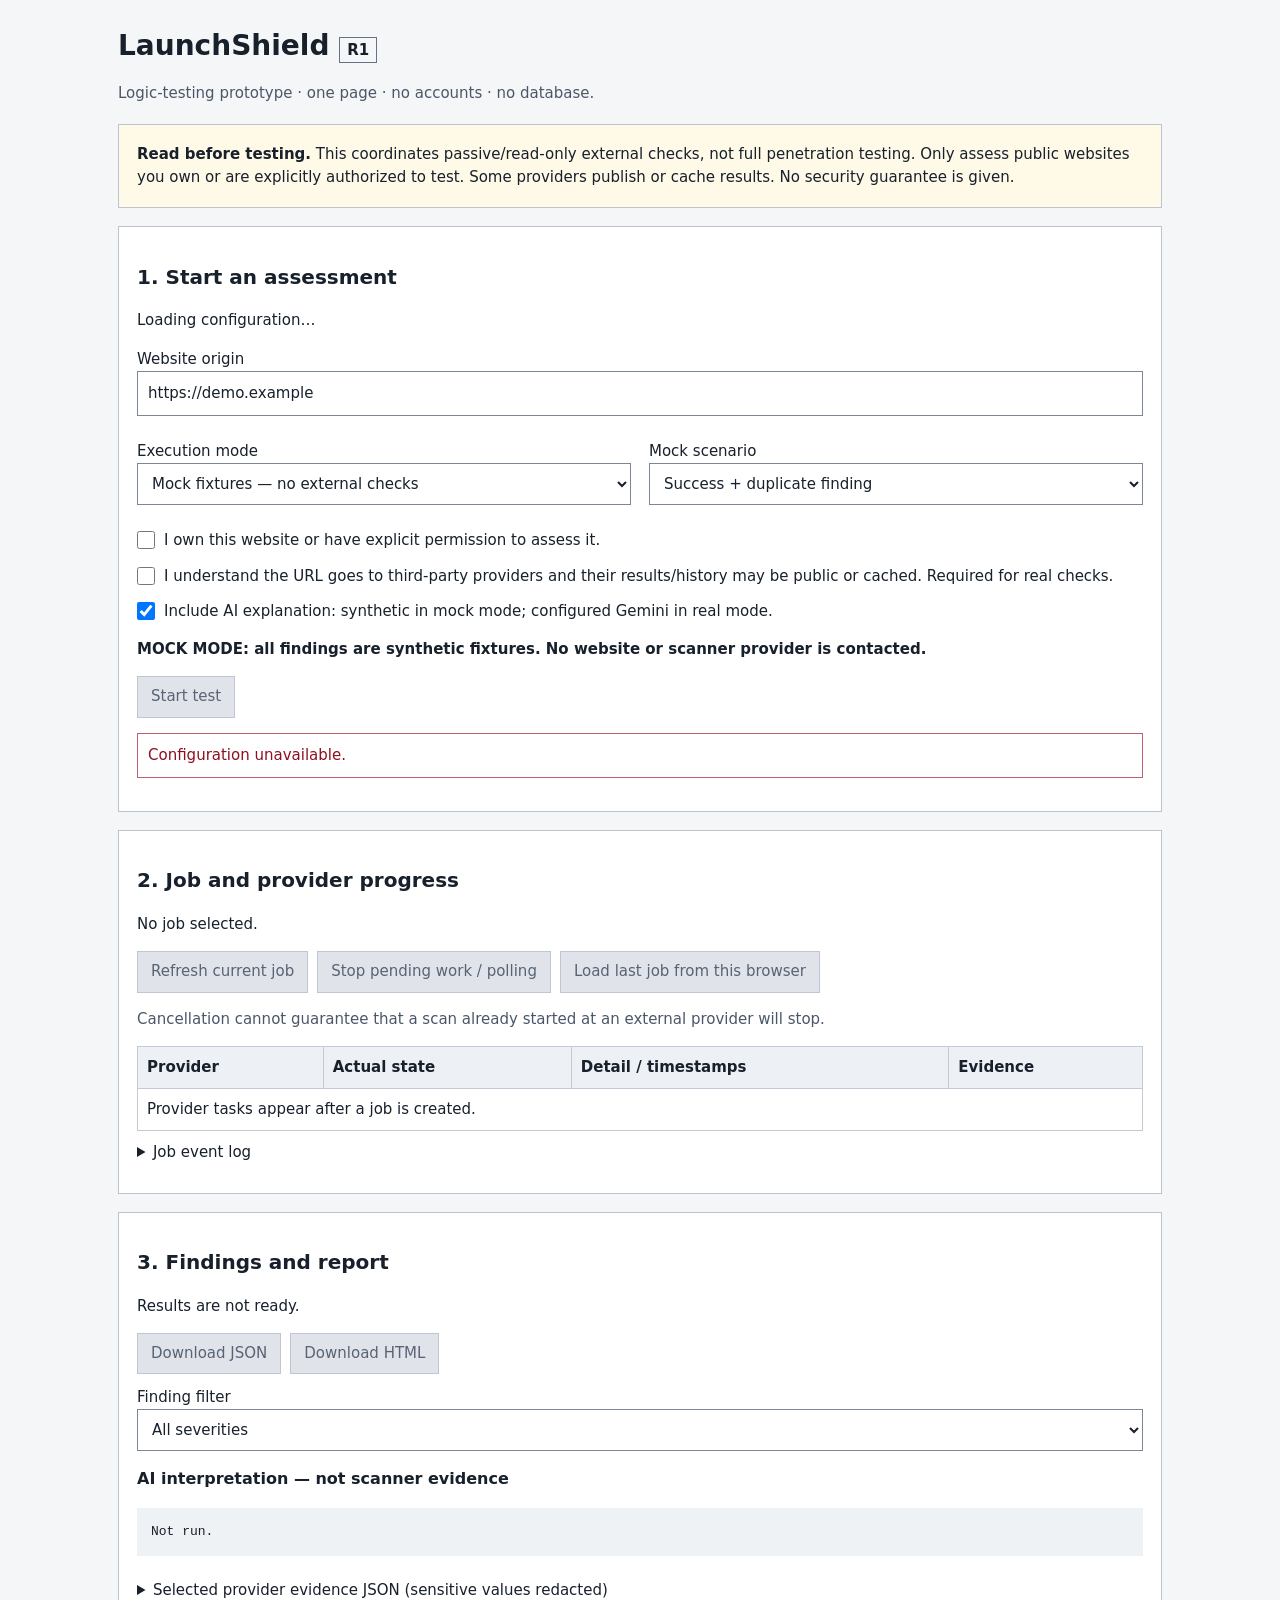
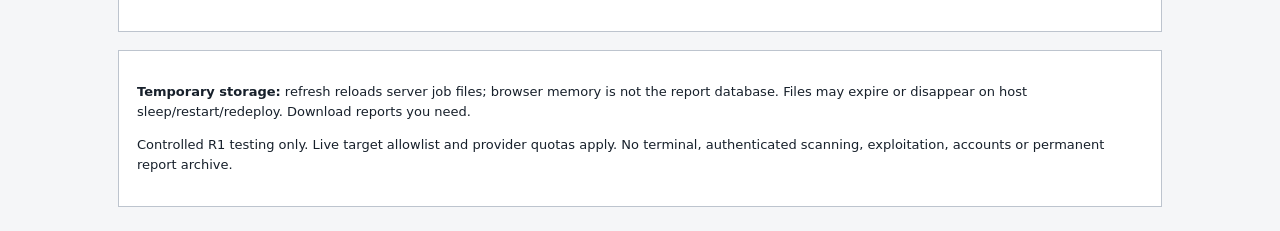
==== static/index.html @ 010e1798 "feat: LaunchShield R1 logic prototype and verified tests" ====
<!doctype html>
<html lang="en"><head><meta charset="utf-8"><meta name="viewport" content="width=device-width,initial-scale=1"><meta name="robots" content="noindex,nofollow"><title>LaunchShield R1 — Logic testing</title><link rel="icon" href="/static/favicon.svg" type="image/svg+xml"><link rel="stylesheet" href="/static/style.css"><script src="/static/main.js" defer></script></head>
<body><main>
<header><h1>LaunchShield <small>R1</small></h1><p>Logic-testing prototype · one page · no accounts · no database.</p></header>
<aside><strong>Read before testing.</strong> This coordinates passive/read-only external checks, not full penetration testing. Only assess public websites you own or are explicitly authorized to test. Some providers publish or cache results. No security guarantee is given.</aside>
<section aria-labelledby="new-title"><h2 id="new-title">1. Start an assessment</h2>
<p id="configuration" role="status">Loading configuration…</p>
<form id="scan-form"><label>Website origin<input name="target" id="target" type="url" value="https://demo.example" maxlength="2048" required autocomplete="off"></label>
<div class="row"><label>Execution mode<select name="mode" id="mode"><option value="mock">Mock fixtures — no external checks</option><option value="live">Real external providers — allowlisted targets only</option></select></label><label id="scenario-field">Mock scenario<select name="scenario" id="scenario"><option value="success">Success + duplicate finding</option><option value="partial_failure">One provider unavailable</option><option value="rate_limited">429 / quota limit</option><option value="malformed">Changed / malformed schema</option><option value="timeout">Provider timeout</option><option value="osv_skip">OSV not applicable</option><option value="ai_failure">AI failure; report still works</option><option value="stale_cache">Stale cached provider result</option></select></label></div>
<label class="check"><input type="checkbox" id="authorized" required>I own this website or have explicit permission to assess it.</label>
<label class="check"><input type="checkbox" id="disclosure">I understand the URL goes to third-party providers and their results/history may be public or cached. Required for real checks.</label>
<label class="check"><input type="checkbox" id="ai" checked>Include AI explanation: synthetic in mock mode; configured Gemini in real mode.</label>
<p id="mode-note">MOCK MODE: all findings are synthetic fixtures. No website or scanner provider is contacted.</p>
<button type="submit" id="start" disabled>Start test</button><span id="submit-status" role="status"></span><p id="error" role="alert" hidden></p></form></section>
<section aria-labelledby="progress-title"><h2 id="progress-title">2. Job and provider progress</h2><p id="job-summary">No job selected.</p><div class="actions"><button id="refresh" disabled>Refresh current job</button><button id="cancel" disabled>Stop pending work / polling</button><button id="resume" disabled>Load last job from this browser</button></div><p class="muted">Cancellation cannot guarantee that a scan already started at an external provider will stop.</p>
<div class="table-wrap" tabindex="0" role="region" aria-label="Provider progress table"><table><thead><tr><th>Provider</th><th>Actual state</th><th>Detail / timestamps</th><th>Evidence</th></tr></thead><tbody id="providers"><tr><td colspan="4">Provider tasks appear after a job is created.</td></tr></tbody></table></div>
<details><summary>Job event log</summary><pre id="events">No events yet.</pre></details></section>
<section aria-labelledby="results-title"><h2 id="results-title">3. Findings and report</h2><p id="result-summary">Results are not ready.</p><div class="actions"><button id="json" disabled>Download JSON</button><button id="html" disabled>Download HTML</button></div>
<label>Finding filter<select id="severity"><option value="all">All severities</option><option value="critical">Critical</option><option value="high">High</option><option value="medium">Medium</option><option value="low">Low</option><option value="info">Informational</option><option value="unknown">Unknown / not graded</option></select></label>
<div id="findings"></div><h3>AI interpretation — not scanner evidence</h3><pre id="ai-result">Not run.</pre>
<details><summary>Selected provider evidence JSON (sensitive values redacted)</summary><pre id="evidence">Select an available provider artifact above.</pre></details></section>
<footer><p><strong>Temporary storage:</strong> refresh reloads server job files; browser memory is not the report database. Files may expire or disappear on host sleep/restart/redeploy. Download reports you need.</p><p>Controlled R1 testing only. Live target allowlist and provider quotas apply. No terminal, authenticated scanning, exploitation, accounts or permanent report archive.</p></footer>
</main></body></html>
---- static/style.css ----
*{box-sizing:border-box}body{font:15px/1.55 system-ui,sans-serif;margin:0;background:#f5f6f8;color:#17202b}main{max-width:1080px;margin:24px auto;padding:0 18px}h1{font-size:28px;margin-bottom:4px}h1 small{font-size:15px;border:1px solid #687385;padding:3px 7px}h2{font-size:20px}h3{font-size:16px}header p,.muted{color:#4b5768}aside,section,footer{border:1px solid #bdc4ce;background:white;padding:18px;margin:18px 0}aside{background:#fff9e8}label{display:block;margin:12px 0}input[type=url],select{display:block;width:100%;padding:10px;border:1px solid #7b8697;background:white;color:#17202b;font:inherit}input[type=checkbox]{width:18px;height:18px;flex:none;margin:2px 9px 0 0}.check{display:flex;align-items:flex-start}.row{display:grid;grid-template-columns:1fr 1fr;gap:18px}.actions{display:flex;gap:9px;flex-wrap:wrap;margin:12px 0}button{font:inherit;min-height:40px;padding:8px 13px;background:#173a6b;color:white;border:1px solid #173a6b;cursor:pointer}button:disabled{cursor:not-allowed;background:#e0e4ea;color:#586374;border-color:#bec6d1}button:focus-visible,input:focus-visible,select:focus-visible,summary:focus-visible,.table-wrap:focus-visible{outline:3px solid #2d70cc;outline-offset:3px}.table-wrap{overflow:auto}table{width:100%;border-collapse:collapse;min-width:610px}td,th{border:1px solid #c3cad3;padding:9px;text-align:left;vertical-align:top}th{background:#edf0f4}td:nth-child(3){max-width:490px;overflow-wrap:anywhere}pre{background:#eff2f5;padding:14px;white-space:pre-wrap;overflow-wrap:anywhere;font-size:13px;max-height:520px;overflow:auto}summary{cursor:pointer;padding:10px 0}#error{color:#8d1020;border:1px solid #bd6170;padding:10px}#mode-note{font-weight:600}#submit-status{margin-left:12px}.finding{border-top:1px solid #bdc4ce;padding:13px 0}.finding p{overflow-wrap:anywhere}footer{font-size:13px}#job-summary,#configuration{overflow-wrap:anywhere}[hidden]{display:none!important}@media(max-width:650px){main{padding:0 10px;margin-top:16px}section,aside,footer{padding:13px}.row{grid-template-columns:1fr;gap:0}h1{font-size:25px}button{min-height:44px}input,select{font-size:16px}}
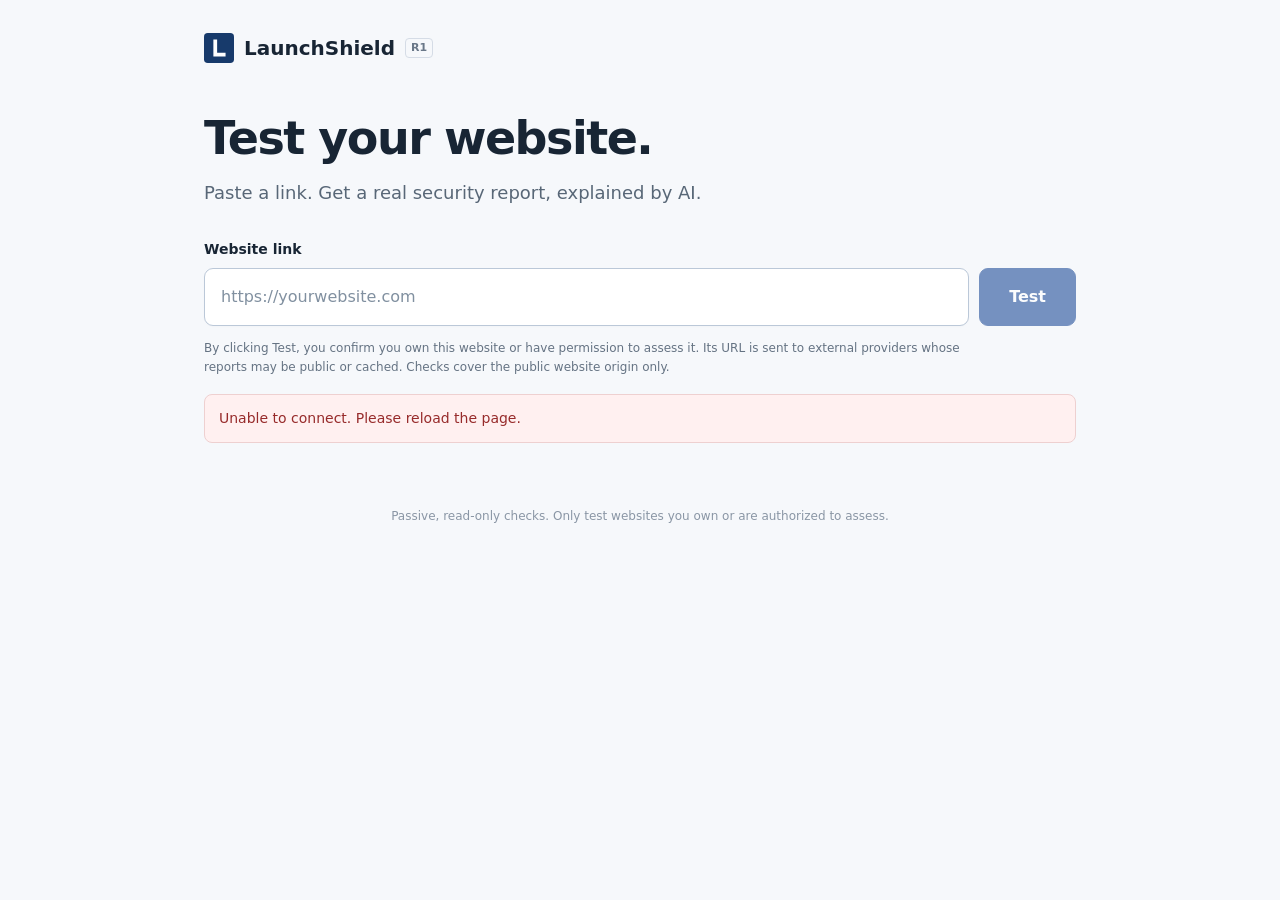
==== commit 9f74ea1a: "fix: one-link real-only testing and automatic AI report cards" ====
--- a/static/index.html
+++ b/static/index.html
@@ -1,23 +1,49 @@
 <!doctype html>
-<html lang="en"><head><meta charset="utf-8"><meta name="viewport" content="width=device-width,initial-scale=1"><meta name="robots" content="noindex,nofollow"><title>LaunchShield R1 — Logic testing</title><link rel="icon" href="/static/favicon.svg" type="image/svg+xml"><link rel="stylesheet" href="/static/style.css"><script src="/static/main.js" defer></script></head>
-<body><main>
-<header><h1>LaunchShield <small>R1</small></h1><p>Logic-testing prototype · one page · no accounts · no database.</p></header>
-<aside><strong>Read before testing.</strong> This coordinates passive/read-only external checks, not full penetration testing. Only assess public websites you own or are explicitly authorized to test. Some providers publish or cache results. No security guarantee is given.</aside>
-<section aria-labelledby="new-title"><h2 id="new-title">1. Start an assessment</h2>
-<p id="configuration" role="status">Loading configuration…</p>
-<form id="scan-form"><label>Website origin<input name="target" id="target" type="url" value="https://demo.example" maxlength="2048" required autocomplete="off"></label>
-<div class="row"><label>Execution mode<select name="mode" id="mode"><option value="mock">Mock fixtures — no external checks</option><option value="live">Real external providers — allowlisted targets only</option></select></label><label id="scenario-field">Mock scenario<select name="scenario" id="scenario"><option value="success">Success + duplicate finding</option><option value="partial_failure">One provider unavailable</option><option value="rate_limited">429 / quota limit</option><option value="malformed">Changed / malformed schema</option><option value="timeout">Provider timeout</option><option value="osv_skip">OSV not applicable</option><option value="ai_failure">AI failure; report still works</option><option value="stale_cache">Stale cached provider result</option></select></label></div>
-<label class="check"><input type="checkbox" id="authorized" required>I own this website or have explicit permission to assess it.</label>
-<label class="check"><input type="checkbox" id="disclosure">I understand the URL goes to third-party providers and their results/history may be public or cached. Required for real checks.</label>
-<label class="check"><input type="checkbox" id="ai" checked>Include AI explanation: synthetic in mock mode; configured Gemini in real mode.</label>
-<p id="mode-note">MOCK MODE: all findings are synthetic fixtures. No website or scanner provider is contacted.</p>
-<button type="submit" id="start" disabled>Start test</button><span id="submit-status" role="status"></span><p id="error" role="alert" hidden></p></form></section>
-<section aria-labelledby="progress-title"><h2 id="progress-title">2. Job and provider progress</h2><p id="job-summary">No job selected.</p><div class="actions"><button id="refresh" disabled>Refresh current job</button><button id="cancel" disabled>Stop pending work / polling</button><button id="resume" disabled>Load last job from this browser</button></div><p class="muted">Cancellation cannot guarantee that a scan already started at an external provider will stop.</p>
-<div class="table-wrap" tabindex="0" role="region" aria-label="Provider progress table"><table><thead><tr><th>Provider</th><th>Actual state</th><th>Detail / timestamps</th><th>Evidence</th></tr></thead><tbody id="providers"><tr><td colspan="4">Provider tasks appear after a job is created.</td></tr></tbody></table></div>
-<details><summary>Job event log</summary><pre id="events">No events yet.</pre></details></section>
-<section aria-labelledby="results-title"><h2 id="results-title">3. Findings and report</h2><p id="result-summary">Results are not ready.</p><div class="actions"><button id="json" disabled>Download JSON</button><button id="html" disabled>Download HTML</button></div>
-<label>Finding filter<select id="severity"><option value="all">All severities</option><option value="critical">Critical</option><option value="high">High</option><option value="medium">Medium</option><option value="low">Low</option><option value="info">Informational</option><option value="unknown">Unknown / not graded</option></select></label>
-<div id="findings"></div><h3>AI interpretation — not scanner evidence</h3><pre id="ai-result">Not run.</pre>
-<details><summary>Selected provider evidence JSON (sensitive values redacted)</summary><pre id="evidence">Select an available provider artifact above.</pre></details></section>
-<footer><p><strong>Temporary storage:</strong> refresh reloads server job files; browser memory is not the report database. Files may expire or disappear on host sleep/restart/redeploy. Download reports you need.</p><p>Controlled R1 testing only. Live target allowlist and provider quotas apply. No terminal, authenticated scanning, exploitation, accounts or permanent report archive.</p></footer>
-</main></body></html>
+<html lang="en">
+<head>
+  <meta charset="utf-8"><meta name="viewport" content="width=device-width,initial-scale=1">
+  <meta name="robots" content="noindex,nofollow">
+  <title>LaunchShield — Test your website</title>
+  <link rel="icon" href="/static/favicon.svg" type="image/svg+xml">
+  <link rel="stylesheet" href="/static/style.css">
+  <script src="/static/main.js" defer></script>
+</head>
+<body>
+<main class="app">
+  <header class="brand"><img src="/static/favicon.svg" width="30" height="30" alt=""><span>LaunchShield</span><small>R1</small></header>
+  <section class="intro" aria-labelledby="page-title">
+    <h1 id="page-title">Test your website.</h1>
+    <p class="subtitle">Paste a link. Get a real security report, explained by AI.</p>
+    <form id="test-form">
+      <label for="website">Website link</label>
+      <div class="input-row">
+        <input id="website" name="website" type="text" inputmode="url" autocomplete="url" spellcheck="false" autocapitalize="none" placeholder="https://yourwebsite.com" maxlength="2048" required aria-describedby="permission-note">
+        <button id="test-button" type="submit" disabled>Test</button>
+      </div>
+      <p id="permission-note" class="consent">By clicking Test, you confirm you own this website or have permission to assess it. Its URL is sent to external providers whose reports may be public or cached. Checks cover the public website origin only.</p>
+      <p id="form-error" class="form-error" role="alert" hidden></p>
+    </form>
+  </section>
+
+  <section id="progress" class="card progress" aria-live="polite" aria-atomic="true" hidden>
+    <span class="spinner" aria-hidden="true"></span>
+    <div><h2 id="progress-title">Checking your website…</h2><p id="progress-message">Your report will appear here automatically.</p></div>
+  </section>
+
+  <section id="report" class="report" aria-labelledby="report-title" hidden>
+    <header class="report-heading"><div><p class="eyebrow">YOUR REPORT</p><h2 id="report-title">Website security report</h2><p id="report-website" class="report-website"></p></div><span id="report-status" class="status-tag"></span></header>
+    <article class="card overview">
+      <h3 id="overview-title">AI overview</h3>
+      <div id="overview-text"></div>
+      <div class="report-facts"><div><strong id="finding-count">0</strong><span>reported signals</span></div><div><strong id="check-count">0 / 4</strong><span>website reports received</span></div></div>
+    </article>
+    <p id="coverage-note" class="notice" hidden></p>
+    <div id="finding-cards" class="finding-cards"></div>
+    <details class="card coverage-details"><summary>What was checked</summary><ul id="coverage-list"></ul><p class="small muted">Provider observations and AI explanations can be incomplete or wrong. Verify a finding before changing your website. No penetration testing or security guarantee is provided.</p></details>
+    <div class="report-actions"><button id="download-report" class="secondary" type="button">Download report</button><button id="download-json" class="text-button" type="button">Download JSON</button></div>
+    <p class="small muted report-storage">Reports are temporary. Download a copy to keep it.</p>
+  </section>
+  <footer>Passive, read-only checks. Only test websites you own or are authorized to assess.</footer>
+</main>
+</body>
+</html>
--- a/static/style.css
+++ b/static/style.css
@@ -1 +1 @@
-*{box-sizing:border-box}body{font:15px/1.55 system-ui,sans-serif;margin:0;background:#f5f6f8;color:#17202b}main{max-width:1080px;margin:24px auto;padding:0 18px}h1{font-size:28px;margin-bottom:4px}h1 small{font-size:15px;border:1px solid #687385;padding:3px 7px}h2{font-size:20px}h3{font-size:16px}header p,.muted{color:#4b5768}aside,section,footer{border:1px solid #bdc4ce;background:white;padding:18px;margin:18px 0}aside{background:#fff9e8}label{display:block;margin:12px 0}input[type=url],select{display:block;width:100%;padding:10px;border:1px solid #7b8697;background:white;color:#17202b;font:inherit}input[type=checkbox]{width:18px;height:18px;flex:none;margin:2px 9px 0 0}.check{display:flex;align-items:flex-start}.row{display:grid;grid-template-columns:1fr 1fr;gap:18px}.actions{display:flex;gap:9px;flex-wrap:wrap;margin:12px 0}button{font:inherit;min-height:40px;padding:8px 13px;background:#173a6b;color:white;border:1px solid #173a6b;cursor:pointer}button:disabled{cursor:not-allowed;background:#e0e4ea;color:#586374;border-color:#bec6d1}button:focus-visible,input:focus-visible,select:focus-visible,summary:focus-visible,.table-wrap:focus-visible{outline:3px solid #2d70cc;outline-offset:3px}.table-wrap{overflow:auto}table{width:100%;border-collapse:collapse;min-width:610px}td,th{border:1px solid #c3cad3;padding:9px;text-align:left;vertical-align:top}th{background:#edf0f4}td:nth-child(3){max-width:490px;overflow-wrap:anywhere}pre{background:#eff2f5;padding:14px;white-space:pre-wrap;overflow-wrap:anywhere;font-size:13px;max-height:520px;overflow:auto}summary{cursor:pointer;padding:10px 0}#error{color:#8d1020;border:1px solid #bd6170;padding:10px}#mode-note{font-weight:600}#submit-status{margin-left:12px}.finding{border-top:1px solid #bdc4ce;padding:13px 0}.finding p{overflow-wrap:anywhere}footer{font-size:13px}#job-summary,#configuration{overflow-wrap:anywhere}[hidden]{display:none!important}@media(max-width:650px){main{padding:0 10px;margin-top:16px}section,aside,footer{padding:13px}.row{grid-template-columns:1fr;gap:0}h1{font-size:25px}button{min-height:44px}input,select{font-size:16px}}
+*{box-sizing:border-box}body{margin:0;background:#f6f8fb;color:#182534;font:16px/1.6 system-ui,-apple-system,BlinkMacSystemFont,"Segoe UI",sans-serif;overflow-wrap:anywhere}.app{width:min(100%,920px);margin:0 auto;padding:32px 24px 24px}.brand{display:flex;align-items:center;gap:10px;font-size:20px;font-weight:750}.brand img{display:block}.brand small{font-size:11px;color:#697788;border:1px solid #d5dce6;border-radius:4px;padding:0 5px;font-weight:600}.intro{padding:48px 0 28px}h1,h2,h3,p{margin-top:0}h1{font-size:clamp(32px,5vw,46px);line-height:1.15;letter-spacing:-1.5px;margin-bottom:14px}.subtitle{color:#586777;font-size:18px;margin-bottom:30px}label{display:block;font-size:14px;font-weight:650;margin-bottom:8px}.input-row{display:flex;gap:10px}input{width:100%;min-width:0;border:1px solid #bbc8d8;border-radius:9px;background:#fff;padding:15px 16px;font:inherit;color:inherit;box-shadow:0 1px 2px #162c4605}input::placeholder{color:#8190a0}button{font:inherit;font-weight:650;border:1px solid #214e99;background:#214e99;color:#fff;border-radius:9px;padding:13px 29px;cursor:pointer;min-height:52px;white-space:nowrap}button:hover:not(:disabled){background:#183c79;border-color:#183c79}button:disabled{opacity:.6;cursor:wait}input:disabled{background:#f0f3f7;color:#4e5c6c}input:focus-visible,button:focus-visible,summary:focus-visible{outline:3px solid #a6c4f2;outline-offset:3px}.consent{font-size:12px;line-height:1.65;color:#657383;max-width:760px;margin:13px 0 0}.form-error{color:#972b2b;background:#fff0f0;border:1px solid #eed0d0;border-radius:8px;padding:12px 14px;margin:16px 0 0;font-size:14px}.card{background:#fff;border:1px solid #dce3ed;border-radius:12px;padding:25px;box-shadow:0 2px 6px #24394f03}.progress{display:flex;align-items:center;gap:18px;margin:3px 0 22px}.progress h2{font-size:17px;letter-spacing:0;margin:0 0 3px}.progress p{font-size:14px;color:#657383;margin:0}.spinner{display:block;flex-shrink:0;width:25px;height:25px;border:3px solid #dce6f4;border-top-color:#214e99;border-radius:50%;animation:spin 1s linear infinite}@keyframes spin{to{transform:rotate(360deg)}}.report{margin-top:12px}.report-heading{display:flex;justify-content:space-between;align-items:flex-start;gap:16px;margin:12px 0 20px}.eyebrow{font-size:11px;letter-spacing:1.5px;font-weight:750;color:#64748b;margin-bottom:5px}.report-heading h2{font-size:25px;line-height:1.25;letter-spacing:-.6px;margin-bottom:8px}.report-website{font-size:14px;color:#657383;margin-bottom:0}.status-tag{font-size:12px;font-weight:650;color:#435e6d;background:#edf3f6;border:1px solid #d9e4e9;border-radius:20px;padding:5px 11px;flex-shrink:0}.status-tag.limited{color:#885b18;background:#fff6e7;border-color:#eedcb7}.overview h3{font-size:17px;margin-bottom:12px}.overview p{font-size:15px;color:#3d4d60;margin-bottom:13px}.overview p:last-child{margin-bottom:0}.report-facts{display:flex;gap:40px;padding-top:20px;margin-top:20px;border-top:1px solid #e7ecf2}.report-facts div{display:flex;flex-direction:column;gap:2px}.report-facts strong{font-size:24px;line-height:1.3;letter-spacing:-.7px}.report-facts span{font-size:12px;color:#697889}.notice{font-size:13px;background:#fff9ec;color:#78561d;border:1px solid #eedfc1;border-radius:9px;padding:13px 16px;margin:16px 0}.finding-cards{display:grid;gap:14px;margin:16px 0}.finding-card h3{font-size:17px;line-height:1.45;margin:0}.finding-heading{display:flex;align-items:flex-start;justify-content:space-between;gap:14px;margin-bottom:8px}.severity{font-size:11px;border:1px solid #e5d2aa;color:#805b23;background:#fcf7eb;border-radius:5px;padding:2px 7px;text-transform:capitalize;flex-shrink:0}.severity.critical,.severity.high{color:#922f36;background:#fff0f1;border-color:#ecc5c9}.severity.info,.severity.unknown{color:#536475;background:#f0f3f7;border-color:#dae1e8}.source-note{font-size:12px;color:#728092;margin-bottom:14px}.finding-card p{font-size:14px;line-height:1.75}.guidance{border-top:1px solid #e8edf3;padding-top:13px;margin-top:13px}.guidance h4{font-size:12px;color:#4f6380;margin:12px 0 5px}.guidance p{margin-bottom:7px}.evidence-detail{margin-top:13px;border-top:1px solid #e8edf3;padding-top:6px}.evidence-detail p{font-size:12px;color:#697889;margin:8px 0}.coverage-details{padding-top:16px;padding-bottom:16px;margin-top:18px}summary{font-size:14px;font-weight:600;cursor:pointer;padding:4px 0}#coverage-list{list-style:none;padding:0;margin:17px 0}#coverage-list li{padding:10px 0;border-top:1px solid #edf0f4;font-size:13px}#coverage-list strong{display:block;font-size:13px;color:#34475e}#coverage-list span{color:#66778b}#coverage-list .source-time{display:block;font-size:12px;margin-top:3px}.small{font-size:12px}.muted{color:#708093}.report-actions{display:flex;align-items:center;flex-wrap:wrap;gap:12px;margin-top:20px}.secondary{background:#fff;color:#214e99;border-color:#c5d3e8;font-size:14px;min-height:44px;padding:10px 17px}.secondary:hover:not(:disabled){background:#edf3fc;color:#173c79;border-color:#aabedc}.text-button{color:#62778f;background:transparent;border-color:transparent;font-size:13px;min-height:42px;padding:9px 8px}.text-button:hover:not(:disabled){background:#edf2f8;border-color:transparent;color:#214e99}.report-storage{margin:10px 0 0}footer{font-size:12px;color:#8a96a5;text-align:center;padding:36px 0 8px}[hidden]{display:none!important}@media(max-width:600px){.app{padding:22px 18px}.intro{padding-top:35px;padding-bottom:22px}.brand{font-size:18px}h1{font-size:34px;letter-spacing:-1.1px}.subtitle{font-size:16px;margin-bottom:24px}.input-row{gap:8px}input{padding:13px 12px;font-size:16px}button{padding:12px 21px;min-height:50px}.consent{font-size:11px}.card{padding:20px}.progress{padding:18px}.report-heading{flex-direction:column;gap:9px}.report-heading h2{font-size:23px}.status-tag{font-size:11px}.report-facts{gap:26px}.report-facts strong{font-size:22px}.finding-heading{gap:10px}.finding-card h3{font-size:16px}.coverage-details{padding:15px 18px}footer{padding-top:27px}}@media(prefers-reduced-motion:reduce){.spinner{animation:none}}
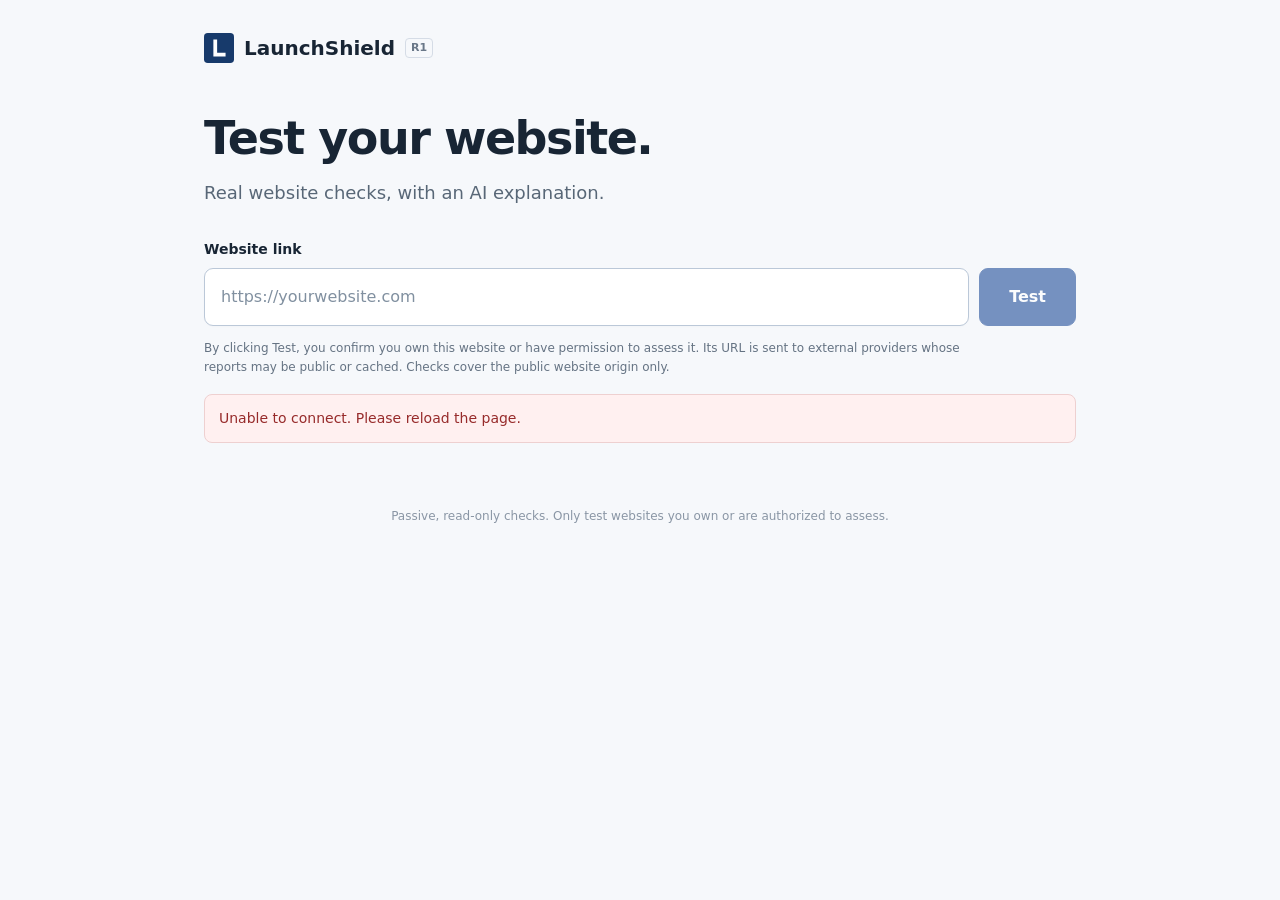
==== commit 8b7f112c: "fix: provider checkpoint diagnostics and evidence-quality reliability" ====
--- a/static/index.html
+++ b/static/index.html
@@ -13,7 +13,7 @@
   <header class="brand"><img src="/static/favicon.svg" width="30" height="30" alt=""><span>LaunchShield</span><small>R1</small></header>
   <section class="intro" aria-labelledby="page-title">
     <h1 id="page-title">Test your website.</h1>
-    <p class="subtitle">Paste a link. Get a real security report, explained by AI.</p>
+    <p class="subtitle">Real website checks, with an AI explanation.</p>
     <form id="test-form">
       <label for="website">Website link</label>
       <div class="input-row">
@@ -32,12 +32,12 @@
 
   <section id="report" class="report" aria-labelledby="report-title" hidden>
     <header class="report-heading"><div><p class="eyebrow">YOUR REPORT</p><h2 id="report-title">Website security report</h2><p id="report-website" class="report-website"></p></div><span id="report-status" class="status-tag"></span></header>
+    <p id="coverage-note" class="notice" hidden></p>
     <article class="card overview">
       <h3 id="overview-title">AI overview</h3>
       <div id="overview-text"></div>
       <div class="report-facts"><div><strong id="finding-count">0</strong><span>reported signals</span></div><div><strong id="check-count">0 / 4</strong><span>website reports received</span></div></div>
     </article>
-    <p id="coverage-note" class="notice" hidden></p>
     <div id="finding-cards" class="finding-cards"></div>
     <details class="card coverage-details"><summary>What was checked</summary><ul id="coverage-list"></ul><p class="small muted">Provider observations and AI explanations can be incomplete or wrong. Verify a finding before changing your website. No penetration testing or security guarantee is provided.</p></details>
     <div class="report-actions"><button id="download-report" class="secondary" type="button">Download report</button><button id="download-json" class="text-button" type="button">Download JSON</button></div>
